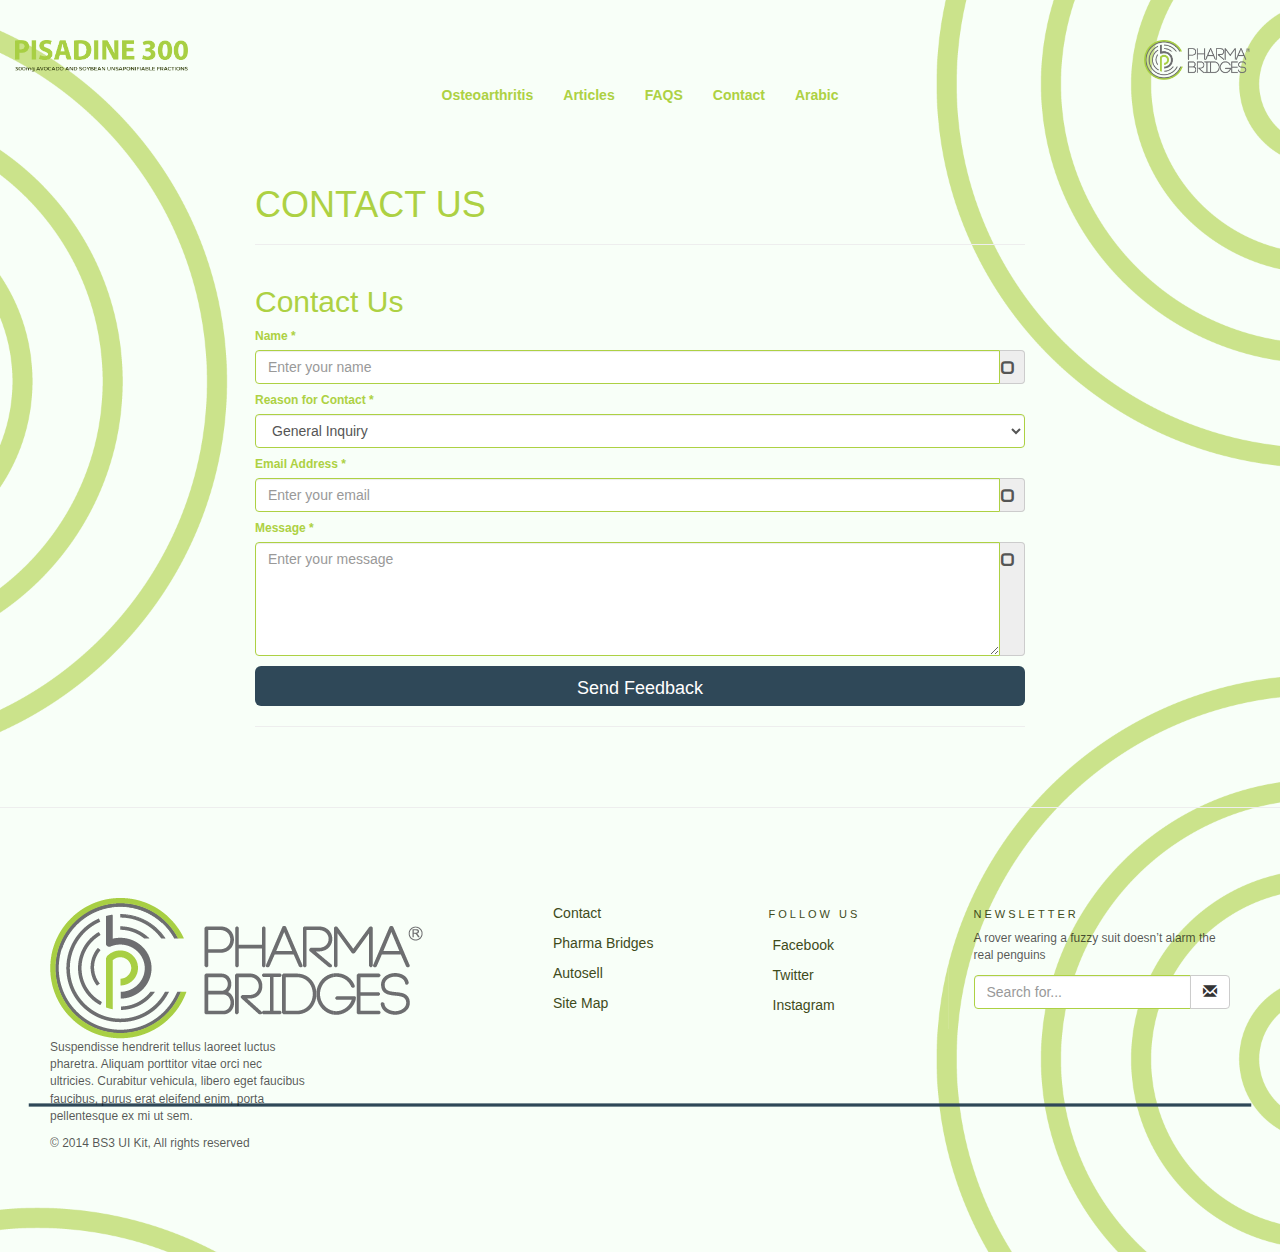
==== contact.html @ 53b6c577 "Add files via upload" ====
<!DOCTYPE html>
<html lang="en">
<head>
  <title>PISADINE 300</title>
  <meta charset="utf-8">
  <meta name="viewport" content="width=device-width, initial-scale=1">
  <link rel="shortcut icon" type="image/x-icon" href="img/logo-header-left.png">

  <link rel="stylesheet" href="css/style.css">
  <link rel="stylesheet" href="https://maxcdn.bootstrapcdn.com/bootstrap/3.4.1/css/bootstrap.min.css">
  <link rel="stylesheet" href="css/style.css">
 
  <style>
    .container {
      width: auto;
      max-width: 800px;
      color: #add143;
    }
    .form-group {
      margin-bottom: 8px;
      color: #add143;
    }
    #feedbackForm {
      font-size: 12px;
      color: #add143;
    }
    .form-control{
      border-color: #add143;
    }
  </style>
</head>
<body>


  <nav class="navbar navbar-default navbar-custom navbar-transparent" style="background-color: transparent;">
    <div class="container-fluid navdiv" >
        <!-- First Row -->
        <div class="row first-row" >
            <div class="navbar-header navbar-logo-row col-xs-12" >
                <a class="navbar-brand navbar-brand-left"  href="index.html"><img src="img/logo-header-left.png" alt="Logo1"  style="height: 40px; margin:15px 0px;"></a>
                <button type="button" class="navbar-toggle" style="height: 30px; margin:30px 0px 10px 0px;"  data-toggle="collapse" data-target="#navbar-links">
                    <span class="icon-bar"></span>
                    <span class="icon-bar"></span>
                    <span class="icon-bar"></span>
                </button>
                <a class="navbar-brand navbar-brand-right" href="index.html" ><img src="img/logo-header-right.png" alt="Logo2" style="height: 40px;margin:15px 0px;"></a>
            </div>
        </div>
        <!-- Second Row -->
        <div class="row" style="justify-content: center; align-items: center; display: flex;">
            <div class="collapse navbar-collapse navbar-link-row col-xs-12" id="navbar-links">
                <ul class="nav navbar-nav ">
                    <li><a href="Osteoarthritis.html" id="ancnav">Osteoarthritis</a></li>
                    <li><a href="articles.html"  id="ancnav">Articles</a></li>
                    <li><a href="faqs.html"  id="ancnav">FAQS</a></li>
                    <li><a href="contact.html"  id="ancnav">Contact</a></li>
                    <li><a href="ar-contact.html" id="ancnav">Arabic</a></li>
                </ul>
            </div>
        </div>
    </div>
</nav>

    <div class="container">
      <div class="page-header">
        <h1 style="color: #add143;">CONTACT US</h1>      
      </div>
    </div>
    
<!-- EXTRACT FORM HERE =======> -->
<div class="container">
  <div id="contact_form" class="row">
    <div class="col-md-12">
      <h2>Contact Us</h2>
      <form role="form" id="feedbackForm"  data-toggle="validator" data-disable="false">
        <div class="form-group">
          <label class="control-label" for="name">Name *</label>
          <div class="input-group">
            <input type="text" class="form-control" id="name" name="name" placeholder="Enter your name" required/>
            <span class="input-group-addon"><i class="glyphicon glyphicon-unchecked form-control-feedback"></i></span>
          </div>
          <span class="help-block" style="display: none;">Please enter your name.</span>
        </div>
        <!-- UNCOMMENT HERE IF YOU WANT TITLE, COMPANY, WEBSITE OR PHONE FIELDS - you must also uncomment values in $fields_req in sendmail.php
        <div class="form-group">
          <label class="control-label" for="title">Title</label>
          <input type="text" class="form-control optional" id="title" name="title" />
        </div>
        <div class="form-group">
          <label class="control-label" for="company">Company</label>
          <input type="text" class="form-control optional" id="company" name="company" />
        </div>
        <div class="form-group">
          <label class="control-label" for="website">Website</label>
          <input type="url" class="form-control optional" id="website" name="website" />
        </div>
        <div class="form-group">
          <label class="control-label" for="phone">Phone</label>
          <input type="tel" class="form-control optional" id="phone" name="phone" placeholder="Enter your phone (Optional)"/>
          <span class="help-block" style="display: none;">Please enter a valid phone number.</span>
        </div>
        -->
        <div class="form-group">
          <label class="control-label" for="email">Reason for Contact *</label>
          <select name="reason" class="form-control" required>
            <option value="General Inquiry">General Inquiry</option>
            <option value="Place Order">Place Order</option>
            <option value="Report Issue">Report Issue</option>
          </select>
          <span class="help-block" style="display: none;">Please enter a valid e-mail address.</span>
        </div>
        <div class="form-group">
          <label class="control-label" for="email">Email Address *</label>
          <div class="input-group">
            <input type="email" class="form-control" id="email" name="email" placeholder="Enter your email" required/>
            <span class="input-group-addon"><i class="glyphicon glyphicon-unchecked form-control-feedback"></i></span>
          </div>
          <span class="help-block" style="display: none;">Please enter a valid e-mail address.</span>
        </div>
        <div class="form-group">
          <label class="control-label" for="message">Message *</label>
          <div class="input-group">
            <textarea rows="5" cols="30" class="form-control" id="message" name="message" placeholder="Enter your message" required></textarea>
            <span class="input-group-addon"><i class="glyphicon glyphicon-unchecked form-control-feedback"></i></span>
          </div>
          <span class="help-block" style="display: none;">Please enter a message.</span>
        </div>
         <!--- <div class="form-group">
              <div class="g-recaptcha" data-sitekey="6Le-8SsUAAAAADVx6gtphWY87nh2EDx-tznLY7aP"></div>
              <span class="help-block" style="display: none;">Please check that you are not a robot.</span>
            </div>
            <span class="help-block" style="display: none;">Please enter a the security code.</span>--->
        <button type="submit" id="feedbackSubmit" class="btn btnl btn-lg" data-loading-text="Sending..." style="display: block; margin-top: 10px;">Send Feedback</button>
      </form>
    </div><!--/span-->
  </div><!--/row-->
  <hr>
</div><!--/.container-->
<!-- <======= UP TO HERE -->
  
<br>
<br>
<hr>
<footer class="footer-bs">
  <div class="row">
    <div class="col-md-3 footer-brand animated fadeInLeft">
        <img src="img/logo-header-right.png">
          <p>Suspendisse hendrerit tellus laoreet luctus pharetra. Aliquam porttitor vitae orci nec ultricies. Curabitur vehicula, libero eget faucibus faucibus, purus erat eleifend enim, porta pellentesque ex mi ut sem.</p>
          <p>© 2014 BS3 UI Kit, All rights reserved</p>
      </div>
    <div class="col-md-4 footer-nav animated fadeInUp">
        
        <div class="col-md-6">
              
          </div>
        <div class="col-md-6">
              <ul class="list">
                  <li><a href="#">Contact</a></li>
                  <li><a href="#">Pharma Bridges</a></li>
                  <li><a href="#">Autosell</a></li>
                  <li><a href="#">Site Map</a></li>
              </ul>
          </div>
      </div>
    <div class="col-md-2 footer-social animated fadeInDown">
        <h4>Follow Us</h4>
        <ul>
            <li><a href="#">Facebook</a></li>
            <li><a href="#">Twitter</a></li>
            <li><a href="#">Instagram</a></li>
          </ul>
      </div>
    <div class="col-md-3 footer-ns animated fadeInRight">
        <h4>Newsletter</h4>
          <p>A rover wearing a fuzzy suit doesn’t alarm the real penguins</p>
          <p>
              <div class="input-group">
                <input type="text" class="form-control" placeholder="Search for...">
                <span class="input-group-btn">
                  <button class="btn btn-default" type="button"><span class="glyphicon glyphicon-envelope"></span></button>
                </span>
              </div><!-- /input-group -->
           </p>
      </div>
  </div>
</footer>



<script src="//ajax.googleapis.com/ajax/libs/jquery/1.10.2/jquery.min.js"></script>
<script src="//netdna.bootstrapcdn.com/bootstrap/3.1.1/js/bootstrap.min.js"></script>
<script src="assets/vender/intl-tel-input/js/intlTelInput.min.js"></script>
<script src="assets/js/contact-form.js"></script>
<!-- Stub $.ajax for the demo -->
<script>
  var $d = $.Deferred();
    $.ajax = function () {
        return $d.resolve();
    };
    $d.then(function () {
        contactFormUtils.addAjaxMessage('Your message was successfully submitted.', false);
        contactFormUtils.clearForm();
    });
</script>
<script src="https://www.google.com/recaptcha/api.js"></script>
</body>
</html>
---- css/style.css ----
body{
    background-image: url('/img/bg-1920-2683.png'); /* Replace with your image path */
            background-size: cover; /* Ensures the background covers the entire page */
            background-repeat: no-repeat; /* Prevents the background from repeating */
            background-attachment: fixed; /* Keeps the background fixed during scrolling */
            background-position: center; /* Centers the background image */
            color: #fff; /* Optional: Set a default text color for better contrast */
}
.navbar-transparent {
    background-color: transparent;
    border: none;
}
.navbar-transparent .navbar-brand,
.navbar-transparent .navbar-nav > li > a {
    color: #3f4b1b; /* Adjust text color as needed */
}
.navbar-transparent .navbar-nav > li > a:hover,
.navbar-transparent .navbar-nav > li > a:focus {
    background-color: rgba(255, 255, 255, 0.2); /* Optional hover effect */
}
#ancnav{
  color: #add143;
  font-weight: bolder;
}
#ancnav:hover{
  background-color: #add143;
  color: #fff;
  border-radius: 10px;
}
.navbar-custom .navbar-brand-left {
  float: left;
}
.navbar-custom .navbar-brand-right {
  float: right;
}
.navbar-custom .navbar-nav {
  float: none;
  display: inline-block;
}
.navbar-custom .navbar-collapse {
  text-align: center;
}
.navbar-custom .first-row {
  position: relative;
  padding: 10px 0;
  display: flex;
  justify-content: space-between;
  align-items: center;
}
.navbar-custom .first-row {
  position: relative;
  padding: 10px 0;
  display: flex;
  justify-content: space-between;
  align-items: center;
}
.navbar-toggle {
  border-color: #ddd;
  float: center;
}

@media (max-width: 768px) {
  
.navbar-logo-row {
    flex-direction: row;
    justify-content: space-between;
}
.navbar-link-row ul {
    flex-direction: column;
    align-items: center;
}
.navbar-link-row ul li {
    margin: 5px 0;
}
.navbar-toggle {
  position: absolute;
  right: 50%;
  transform: translateX(50%);
}
.navbar-header {
  text-align: center;
}
.navbar-header .navbar-toggle-wrapper {
  display: inline-block;
}
.navbar-brand-left img {
  width:80px;
}
.navbar-brand-right img {
  width:80px;
}
.footer-bs .footer-brand img{
  width: 172px;
}


}
.carousel {
    width: 100%;
    max-width: 100%;
  }

  .carousel-inner {
    width: 100%;
    max-width: 100%;
  }

  .carousel .item {
    width: 100%;
    max-width: 100%;
  }

  .carousel img {
    width: 100%;
    max-width: 100%;
    height: auto;
  }

.caption {
    flex: 1;
    overflow-y: auto;
    margin-bottom: 20px;
    height:550px; /* Adjust the spacing between content and button */
}
.btnl{
    color: #fff;
    background:#2f4858;
    width: 100%;
    height: 40px;
    border: none;
    align-self: flex-end;
}
.btnl:hover{
  background: white;
  border-color: #2f4858;
}
#containerx{
  display: flex;
  flex-direction: column;
  justify-content: space-between;
  height: 100%;
}
#contthumb{
    display: flex;
    justify-content: center;
    align-items: center;
    border: none;
    background-color: transparent;
    flex-direction: column;
    height: 100%;
    padding: 20px;
    
}


.footer-bs {
    background-color: transparent;
	padding: 60px 40px;
	color: #3f4b1b;
	margin-bottom: 20px;
	border-bottom-right-radius: 6px;
	border-top-left-radius: 0px;
	border-bottom-left-radius: 6px;
}
.footer-bs .footer-brand, .footer-bs .footer-nav, .footer-bs .footer-social, .footer-bs .footer-ns { padding:10px 25px; }
.footer-bs .footer-nav, .footer-bs .footer-social, .footer-bs .footer-ns { border-color: transparent; }
.footer-bs .footer-brand h2 { margin:0px 0px 10px; }
.footer-bs .footer-brand p { font-size:12px; color:rgba(12, 12, 12, 0.7); }

.footer-bs .footer-nav ul.pages { list-style:none; padding:0px; }
.footer-bs .footer-nav ul.pages li { padding:5px 0px;}
.footer-bs .footer-nav ul.pages a { color:#3f4b1b; font-weight:bold; text-transform:uppercase; }
.footer-bs .footer-nav ul.pages a:hover { color:#3f4b1b; text-decoration:none; }
.footer-bs .footer-nav h4 {
	font-size: 11px;
	text-transform: uppercase;
	letter-spacing: 3px;
	margin-bottom:10px;
}

.footer-bs .footer-nav ul.list { list-style:none; padding:0px; }
.footer-bs .footer-nav ul.list li { padding:5px 0px;}
.footer-bs .footer-nav ul.list a { color:#3f4b1b; }
.footer-bs .footer-nav ul.list a:hover { color:#3f4b1b; text-decoration:none; }

.footer-bs .footer-social ul { list-style:none; padding:0px; }
.footer-bs .footer-social h4 {
	font-size: 11px;
	text-transform: uppercase;
	letter-spacing: 3px;
}
.footer-bs .footer-social li { padding:5px 4px;}
.footer-bs .footer-social a { color:#3f4b1b;}
.footer-bs .footer-social a:hover { color:#3f4b1b; text-decoration:none; }

.footer-bs .footer-ns h4 {
	font-size: 11px;
	text-transform: uppercase;
	letter-spacing: 3px;
	margin-bottom:10px;
}
.footer-bs .footer-ns p { font-size:12px; color:rgba(10, 9, 9, 0.7); }

@media (min-width: 768px) {
	.footer-bs .footer-nav, .footer-bs .footer-social, .footer-bs .footer-ns { border-left:solid 1px rgba(255,255,255,0.10); }
}
---- css/style.css ----
body{
    background-image: url('/img/bg-1920-2683.png'); /* Replace with your image path */
            background-size: cover; /* Ensures the background covers the entire page */
            background-repeat: no-repeat; /* Prevents the background from repeating */
            background-attachment: fixed; /* Keeps the background fixed during scrolling */
            background-position: center; /* Centers the background image */
            color: #fff; /* Optional: Set a default text color for better contrast */
}
.navbar-transparent {
    background-color: transparent;
    border: none;
}
.navbar-transparent .navbar-brand,
.navbar-transparent .navbar-nav > li > a {
    color: #3f4b1b; /* Adjust text color as needed */
}
.navbar-transparent .navbar-nav > li > a:hover,
.navbar-transparent .navbar-nav > li > a:focus {
    background-color: rgba(255, 255, 255, 0.2); /* Optional hover effect */
}
#ancnav{
  color: #add143;
  font-weight: bolder;
}
#ancnav:hover{
  background-color: #add143;
  color: #fff;
  border-radius: 10px;
}
.navbar-custom .navbar-brand-left {
  float: left;
}
.navbar-custom .navbar-brand-right {
  float: right;
}
.navbar-custom .navbar-nav {
  float: none;
  display: inline-block;
}
.navbar-custom .navbar-collapse {
  text-align: center;
}
.navbar-custom .first-row {
  position: relative;
  padding: 10px 0;
  display: flex;
  justify-content: space-between;
  align-items: center;
}
.navbar-custom .first-row {
  position: relative;
  padding: 10px 0;
  display: flex;
  justify-content: space-between;
  align-items: center;
}
.navbar-toggle {
  border-color: #ddd;
  float: center;
}

@media (max-width: 768px) {
  
.navbar-logo-row {
    flex-direction: row;
    justify-content: space-between;
}
.navbar-link-row ul {
    flex-direction: column;
    align-items: center;
}
.navbar-link-row ul li {
    margin: 5px 0;
}
.navbar-toggle {
  position: absolute;
  right: 50%;
  transform: translateX(50%);
}
.navbar-header {
  text-align: center;
}
.navbar-header .navbar-toggle-wrapper {
  display: inline-block;
}
.navbar-brand-left img {
  width:80px;
}
.navbar-brand-right img {
  width:80px;
}
.footer-bs .footer-brand img{
  width: 172px;
}


}
.carousel {
    width: 100%;
    max-width: 100%;
  }

  .carousel-inner {
    width: 100%;
    max-width: 100%;
  }

  .carousel .item {
    width: 100%;
    max-width: 100%;
  }

  .carousel img {
    width: 100%;
    max-width: 100%;
    height: auto;
  }

.caption {
    flex: 1;
    overflow-y: auto;
    margin-bottom: 20px;
    height:550px; /* Adjust the spacing between content and button */
}
.btnl{
    color: #fff;
    background:#2f4858;
    width: 100%;
    height: 40px;
    border: none;
    align-self: flex-end;
}
.btnl:hover{
  background: white;
  border-color: #2f4858;
}
#containerx{
  display: flex;
  flex-direction: column;
  justify-content: space-between;
  height: 100%;
}
#contthumb{
    display: flex;
    justify-content: center;
    align-items: center;
    border: none;
    background-color: transparent;
    flex-direction: column;
    height: 100%;
    padding: 20px;
    
}


.footer-bs {
    background-color: transparent;
	padding: 60px 40px;
	color: #3f4b1b;
	margin-bottom: 20px;
	border-bottom-right-radius: 6px;
	border-top-left-radius: 0px;
	border-bottom-left-radius: 6px;
}
.footer-bs .footer-brand, .footer-bs .footer-nav, .footer-bs .footer-social, .footer-bs .footer-ns { padding:10px 25px; }
.footer-bs .footer-nav, .footer-bs .footer-social, .footer-bs .footer-ns { border-color: transparent; }
.footer-bs .footer-brand h2 { margin:0px 0px 10px; }
.footer-bs .footer-brand p { font-size:12px; color:rgba(12, 12, 12, 0.7); }

.footer-bs .footer-nav ul.pages { list-style:none; padding:0px; }
.footer-bs .footer-nav ul.pages li { padding:5px 0px;}
.footer-bs .footer-nav ul.pages a { color:#3f4b1b; font-weight:bold; text-transform:uppercase; }
.footer-bs .footer-nav ul.pages a:hover { color:#3f4b1b; text-decoration:none; }
.footer-bs .footer-nav h4 {
	font-size: 11px;
	text-transform: uppercase;
	letter-spacing: 3px;
	margin-bottom:10px;
}

.footer-bs .footer-nav ul.list { list-style:none; padding:0px; }
.footer-bs .footer-nav ul.list li { padding:5px 0px;}
.footer-bs .footer-nav ul.list a { color:#3f4b1b; }
.footer-bs .footer-nav ul.list a:hover { color:#3f4b1b; text-decoration:none; }

.footer-bs .footer-social ul { list-style:none; padding:0px; }
.footer-bs .footer-social h4 {
	font-size: 11px;
	text-transform: uppercase;
	letter-spacing: 3px;
}
.footer-bs .footer-social li { padding:5px 4px;}
.footer-bs .footer-social a { color:#3f4b1b;}
.footer-bs .footer-social a:hover { color:#3f4b1b; text-decoration:none; }

.footer-bs .footer-ns h4 {
	font-size: 11px;
	text-transform: uppercase;
	letter-spacing: 3px;
	margin-bottom:10px;
}
.footer-bs .footer-ns p { font-size:12px; color:rgba(10, 9, 9, 0.7); }

@media (min-width: 768px) {
	.footer-bs .footer-nav, .footer-bs .footer-social, .footer-bs .footer-ns { border-left:solid 1px rgba(255,255,255,0.10); }
}
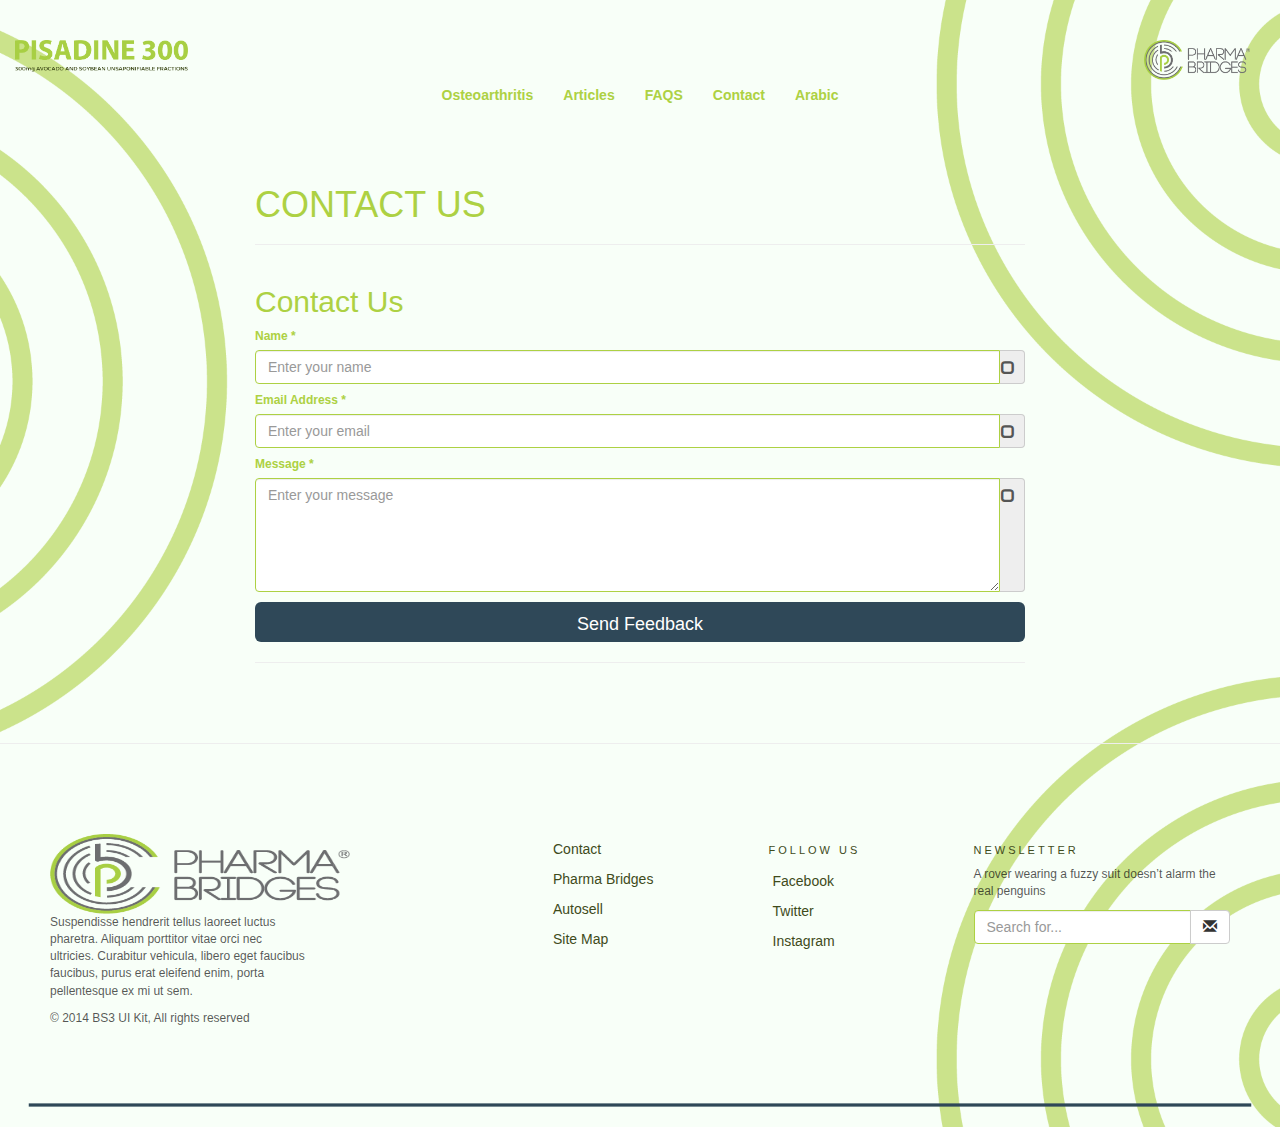
==== commit ca5e0304: "Update contact.html" ====
--- a/contact.html
+++ b/contact.html
@@ -100,7 +100,7 @@
           <span class="help-block" style="display: none;">Please enter a valid phone number.</span>
         </div>
         -->
-        <div class="form-group">
+        <!--<div class="form-group">
           <label class="control-label" for="email">Reason for Contact *</label>
           <select name="reason" class="form-control" required>
             <option value="General Inquiry">General Inquiry</option>
@@ -108,7 +108,7 @@
             <option value="Report Issue">Report Issue</option>
           </select>
           <span class="help-block" style="display: none;">Please enter a valid e-mail address.</span>
-        </div>
+        </div>-->
         <div class="form-group">
           <label class="control-label" for="email">Email Address *</label>
           <div class="input-group">
@@ -144,7 +144,7 @@
 <footer class="footer-bs">
   <div class="row">
     <div class="col-md-3 footer-brand animated fadeInLeft">
-        <img src="img/logo-header-right.png">
+        <img src="img/logo-header-right.png"style="width: 300PX;height: 80px;">
           <p>Suspendisse hendrerit tellus laoreet luctus pharetra. Aliquam porttitor vitae orci nec ultricies. Curabitur vehicula, libero eget faucibus faucibus, purus erat eleifend enim, porta pellentesque ex mi ut sem.</p>
           <p>© 2014 BS3 UI Kit, All rights reserved</p>
       </div>
